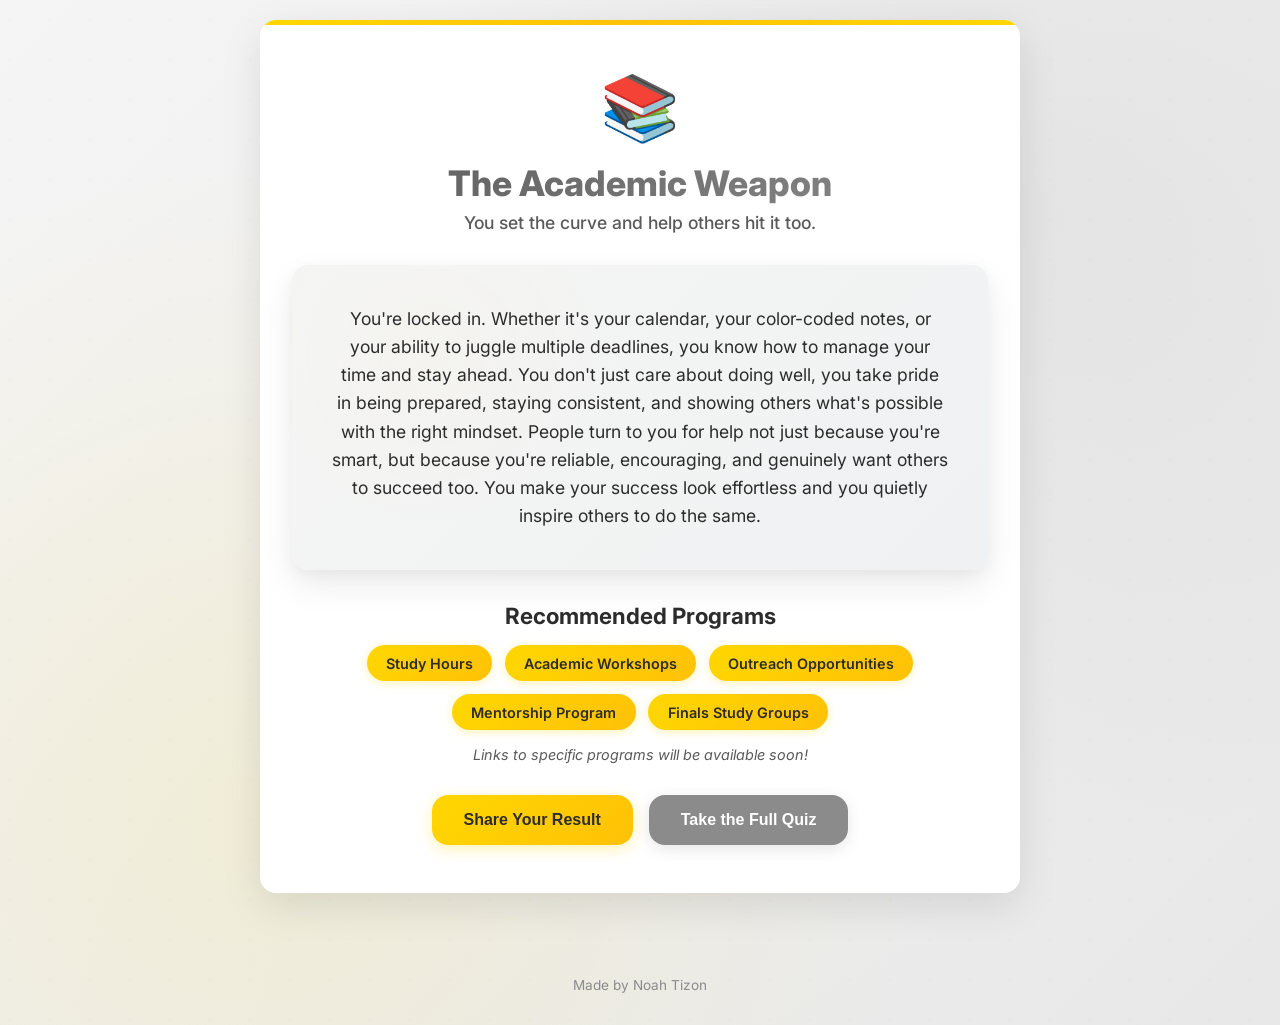
==== academic/index.html @ 6260db29 "subpages" ====
<!DOCTYPE html>
<html lang="en">
<head>
    <meta charset="UTF-8">
    <meta name="viewport" content="width=device-width, initial-scale=1.0">
    <title>The Academic Weapon - FUSION Personality Quiz</title>
    <link rel="icon" type="image/png" href="../fusion-logo.png">
    <link rel="stylesheet" href="../styles.css">
    <link href="https://fonts.googleapis.com/css2?family=Inter:wght@400;600;700;800&display=swap" rel="stylesheet">
</head>
<body>
    <div class="quiz-container">
        <!-- Results Screen (pre-loaded) -->
        <div id="results-screen" class="screen active">
            <div class="results-container">
                <div class="result-header">
                    <div class="result-icon" id="result-icon">📚</div>
                    <h1 id="result-title">The Academic Weapon</h1>
                    <p id="result-subtitle">You set the curve and help others hit it too.</p>
                </div>
                
                <div class="result-description">
                    <p id="result-description-text">You're locked in. Whether it's your calendar, your color-coded notes, or your ability to juggle multiple deadlines, you know how to manage your time and stay ahead. You don't just care about doing well, you take pride in being prepared, staying consistent, and showing others what's possible with the right mindset. People turn to you for help not just because you're smart, but because you're reliable, encouraging, and genuinely want others to succeed too. You make your success look effortless and you quietly inspire others to do the same.</p>
                </div>

                <div class="programs-section">
                    <h3>Recommended Programs</h3>
                    <div class="programs-list" id="programs-list">
                        <span class="program-tag">Study Hours</span>
                        <span class="program-tag">Academic Workshops</span>
                        <span class="program-tag">Outreach Opportunities</span>
                        <span class="program-tag">Mentorship Program</span>
                        <span class="program-tag">Finals Study Groups</span>
                    </div>
                    <p class="programs-note">Links to specific programs will be available soon!</p>
                </div>

                <div class="share-section">
                    <button class="share-btn" onclick="shareResult()">Share Your Result</button>
                    <button class="retake-btn" onclick="goToQuiz()">Take the Full Quiz</button>
                </div>
            </div>
        </div>
    </div>

    <div class="credit">Made by Noah Tizon</div>

    <script>
        // Auto-load the academic result
        window.addEventListener('DOMContentLoaded', function() {
            // Set the last result for sharing
            window.lastResult = {
                title: "The Academic Weapon",
                subtitle: "You set the curve and help others hit it too."
            };
        });

        function goToQuiz() {
            window.location.href = '../';
        }

        function shareResult() {
            if (navigator.share && window.lastResult) {
                navigator.share({
                    title: 'My FUSION Personality Quiz Result',
                    text: `I'm ${window.lastResult.title}!`,
                    url: window.location.href
                }).catch(console.error);
            } else {
                // Fallback: copy to clipboard
                const shareText = `I just took the FUSION Personality Quiz and I'm "${window.lastResult.title}!" \nTake the quiz: ${window.location.href.replace('/academic', '')}`;
                
                if (navigator.clipboard) {
                    navigator.clipboard.writeText(shareText).then(() => {
                        alert('Result copied to clipboard! Share it with your friends!');
                    }).catch(() => {
                        fallbackCopyToClipboard(shareText);
                    });
                } else {
                    fallbackCopyToClipboard(shareText);
                }
            }
        }

        function fallbackCopyToClipboard(text) {
            const textArea = document.createElement('textarea');
            textArea.value = text;
            textArea.style.position = 'fixed';
            textArea.style.left = '-999999px';
            textArea.style.top = '-999999px';
            document.body.appendChild(textArea);
            textArea.focus();
            textArea.select();
            
            try {
                document.execCommand('copy');
                alert('Result copied to clipboard! Share it with your friends!');
            } catch (err) {
                alert('Unable to copy to clipboard. Please manually copy your result to share!');
            }
            
            document.body.removeChild(textArea);
        }
    </script>
</body>
</html>
---- styles.css ----
/* Color Palette inspired by the FUSION logo */
:root {
    --primary-gray: #8B8B8B;
    --dark-gray: #5A5A5A;
    --light-gray: #F5F5F5;
    --fusion-yellow: #FFD700;
    --bright-yellow: #FFC107;
    --dark-yellow: #FF8F00;
    --text-dark: #2C2C2C;
    --text-light: #FFFFFF;
    --shadow-color: rgba(0, 0, 0, 0.1);
    --border-radius: 16px;
}

* {
    margin: 0;
    padding: 0;
    box-sizing: border-box;
}

body {
    font-family: 'Inter', sans-serif;
    background: 
        radial-gradient(circle at 20% 80%, rgba(255, 215, 0, 0.1) 0%, transparent 50%),
        radial-gradient(circle at 80% 20%, rgba(139, 139, 139, 0.1) 0%, transparent 50%),
        linear-gradient(135deg, var(--light-gray) 0%, #E8E8E8 100%);
    min-height: 100vh;
    color: var(--text-dark);
    position: relative;
    overflow-x: hidden;
}

body::before {
    content: '';
    position: fixed;
    top: -50%;
    left: -50%;
    width: 200%;
    height: 200%;
    background: 
        radial-gradient(circle, rgba(255, 215, 0, 0.04) 1px, transparent 1px),
        radial-gradient(circle at 25% 75%, rgba(139, 139, 139, 0.02) 2px, transparent 2px);
    background-size: 60px 60px, 40px 40px;
    animation: floatPattern 80s linear infinite;
    pointer-events: none;
    z-index: -1;
}

@keyframes floatPattern {
    0% { transform: translate(0, 0) rotate(0deg); }
    100% { transform: translate(-50px, -50px) rotate(360deg); }
}

.quiz-container {
    max-width: 800px;
    margin: 0 auto;
    padding: 20px;
    min-height: 100vh;
    display: flex;
    align-items: center;
    justify-content: center;
}

.screen {
    display: none;
    width: 100%;
    animation: fadeIn 0.5s ease-in-out;
}

.screen.active {
    display: block;
}

@keyframes fadeIn {
    from { opacity: 0; transform: translateY(20px); }
    to { opacity: 1; transform: translateY(0); }
}

/* Logo Design */
.logo-container {
    text-align: center;
    margin-bottom: 3rem;
}

.fusion-logo {
    width: 120px;
    height: 120px;
    margin: 0 auto;
    filter: drop-shadow(0 8px 20px rgba(0, 0, 0, 0.15));
    transition: transform 0.3s ease;
}

.fusion-logo:hover {
    transform: scale(1.05);
}

/* Start Screen */
h1 {
    font-size: 2.5rem;
    font-weight: 800;
    text-align: center;
    margin-bottom: 1rem;
    background: linear-gradient(135deg, var(--dark-gray), var(--primary-gray));
    -webkit-background-clip: text;
    -webkit-text-fill-color: transparent;
    background-clip: text;
}

.subtitle {
    font-size: 1.2rem;
    text-align: center;
    color: var(--dark-gray);
    margin-bottom: 3rem;
    font-weight: 400;
}

.archetype-preview {
    display: grid;
    grid-template-columns: repeat(6, 1fr);
    grid-template-rows: repeat(2, 1fr);
    gap: 1.5rem;
    margin-bottom: 3rem;
    max-width: 700px;
    margin-left: auto;
    margin-right: auto;
}

/* First row - 3 cards, each spanning 2 columns */
.archetype-preview .archetype-card:nth-child(1) {
    grid-row: 1;
    grid-column: 1 / 3;
}

.archetype-preview .archetype-card:nth-child(2) {
    grid-row: 1;
    grid-column: 3 / 5;
}

.archetype-preview .archetype-card:nth-child(3) {
    grid-row: 1;
    grid-column: 5 / 7;
}

/* Second row - 2 cards centered, each spanning 2 columns with 1 column gap on each side */
.archetype-preview .archetype-card:nth-child(4) {
    grid-row: 2;
    grid-column: 2 / 4;
}

.archetype-preview .archetype-card:nth-child(5) {
    grid-row: 2;
    grid-column: 4 / 6;
}

.archetype-card {
    background: linear-gradient(145deg, #ffffff, #f8f9fa);
    padding: 2rem 1.5rem;
    border-radius: var(--border-radius);
    text-align: center;
    box-shadow: 
        0 8px 25px var(--shadow-color),
        inset 0 1px 0 rgba(255, 255, 255, 0.6);
    transition: all 0.4s cubic-bezier(0.175, 0.885, 0.32, 1.275);
    border: 2px solid transparent;
    position: relative;
    overflow: hidden;
}

.archetype-card::before {
    content: '';
    position: absolute;
    top: 0;
    left: -100%;
    width: 100%;
    height: 100%;
    background: linear-gradient(90deg, transparent, rgba(255, 215, 0, 0.1), transparent);
    transition: left 0.6s ease;
}

.archetype-card:hover {
    transform: translateY(-8px) scale(1.02);
    box-shadow: 
        0 15px 35px rgba(0, 0, 0, 0.15),
        0 0 0 1px var(--fusion-yellow),
        inset 0 1px 0 rgba(255, 255, 255, 0.6);
    border-color: var(--fusion-yellow);
}

.archetype-card:hover::before {
    left: 100%;
}

.icon {
    font-size: 2rem;
    margin-bottom: 0.5rem;
    display: block;
}

.archetype-card span {
    font-weight: 600;
    font-size: 0.9rem;
    color: var(--text-dark);
}

.start-btn {
    display: block;
    width: 100%;
    max-width: 350px;
    margin: 0 auto;
    padding: 1.5rem 2.5rem;
    font-size: 1.3rem;
    font-weight: 700;
    background: linear-gradient(135deg, var(--fusion-yellow), var(--bright-yellow));
    color: var(--text-dark);
    border: none;
    border-radius: var(--border-radius);
    cursor: pointer;
    transition: all 0.4s cubic-bezier(0.175, 0.885, 0.32, 1.275);
    box-shadow: 
        0 8px 25px rgba(255, 193, 7, 0.4),
        inset 0 1px 0 rgba(255, 255, 255, 0.5);
    position: relative;
    overflow: hidden;
    text-transform: uppercase;
    letter-spacing: 1px;
}

.start-btn::before {
    content: '';
    position: absolute;
    top: 0;
    left: -100%;
    width: 100%;
    height: 100%;
    background: linear-gradient(90deg, transparent, rgba(255, 255, 255, 0.4), transparent);
    transition: left 0.6s ease;
}

.start-btn:hover {
    transform: translateY(-4px) scale(1.02);
    box-shadow: 
        0 12px 35px rgba(255, 193, 7, 0.5),
        inset 0 1px 0 rgba(255, 255, 255, 0.5);
    background: linear-gradient(135deg, var(--bright-yellow), var(--dark-yellow));
}

.start-btn:hover::before {
    left: 100%;
}

.start-btn:active {
    transform: translateY(-2px) scale(0.98);
}

/* Quiz Screen */
.progress-container {
    margin-bottom: 3rem;
}

.progress-bar {
    width: 100%;
    height: 8px;
    background: var(--light-gray);
    border-radius: 4px;
    overflow: hidden;
    margin-bottom: 1rem;
    box-shadow: inset 0 2px 4px var(--shadow-color);
}

.progress-fill {
    height: 100%;
    background: linear-gradient(90deg, var(--fusion-yellow), var(--bright-yellow));
    transition: width 0.5s ease;
    box-shadow: 0 0 10px rgba(255, 215, 0, 0.5);
}

.progress-text {
    display: block;
    text-align: center;
    font-weight: 600;
    color: var(--dark-gray);
}

.question-container {
    background: 
        radial-gradient(circle at 10% 20%, rgba(255, 215, 0, 0.03) 0%, transparent 20%),
        radial-gradient(circle at 90% 80%, rgba(139, 139, 139, 0.02) 0%, transparent 20%),
        linear-gradient(145deg, #ffffff, #f8f9fa);
    padding: 3.5rem 2.5rem;
    border-radius: var(--border-radius);
    box-shadow: 
        0 25px 60px rgba(0, 0, 0, 0.12),
        0 10px 30px rgba(0, 0, 0, 0.08),
        inset 0 1px 0 rgba(255, 255, 255, 0.8);
    position: relative;
    overflow: hidden;
    border: 1px solid rgba(255, 255, 255, 0.2);
}



.question-container::after {
    content: '';
    position: absolute;
    bottom: -10px;
    left: -10px;
    width: 80px;
    height: 80px;
    background: radial-gradient(circle, rgba(139, 139, 139, 0.05), transparent 70%);
    border-radius: 50%;
    animation: float 8s ease-in-out infinite reverse;
}

@keyframes float {
    0%, 100% { transform: translateY(0px) rotate(0deg); }
    50% { transform: translateY(-10px) rotate(5deg); }
}

#question-text {
    font-size: 1.5rem;
    font-weight: 700;
    margin-bottom: 2rem;
    line-height: 1.4;
    color: var(--text-dark);
}

.answers-container {
    display: flex;
    flex-direction: column;
    gap: 1rem;
}

.answer-btn {
    padding: 1.5rem 2rem;
    text-align: left;
    background: var(--light-gray);
    border: 2px solid transparent;
    border-radius: var(--border-radius);
    cursor: pointer;
    transition: all 0.4s cubic-bezier(0.175, 0.885, 0.32, 1.275);
    font-size: 1.05rem;
    font-weight: 500;
    color: var(--text-dark);
    position: relative;
    overflow: hidden;
    box-shadow: 
        0 4px 15px rgba(0, 0, 0, 0.05);
    display: flex;
    align-items: center;
    line-height: 1.4;
}

.answer-btn::before {
    content: '';
    position: absolute;
    top: 0;
    left: -100%;
    width: 100%;
    height: 100%;
    background: linear-gradient(90deg, transparent, rgba(255, 215, 0, 0.15), transparent);
    transition: left 0.6s ease;
}

.answer-btn::after {
    content: '→';
    position: absolute;
    right: 1.5rem;
    top: 50%;
    transform: translateY(-50%);
    opacity: 0;
    transition: all 0.3s ease;
    color: var(--fusion-yellow);
    font-weight: bold;
}

@media (hover: hover) and (pointer: fine) {
    .answer-btn:hover {
        background: #ffffff;
        border-color: var(--fusion-yellow);
        transform: translateX(8px) scale(1.01);
        box-shadow: 
            0 8px 25px rgba(0, 0, 0, 0.1);
    }

    .answer-btn:hover::before {
        left: 100%;
    }

    .answer-btn:hover::after {
        opacity: 1;
        transform: translateY(-50%) translateX(5px);
    }
}

/* Quiz Navigation */
.quiz-navigation {
    margin-top: 2rem;
    display: flex;
    justify-content: flex-start;
}

.back-btn {
    background: transparent;
    border: 2px solid var(--primary-gray);
    color: var(--primary-gray);
    padding: 12px 24px;
    border-radius: 25px;
    cursor: pointer;
    font-size: 16px;
    font-weight: 600;
    transition: all 0.3s ease;
    display: flex;
    align-items: center;
    gap: 8px;
    font-family: 'Inter', sans-serif;
}

@media (hover: hover) and (pointer: fine) {
    .back-btn:hover {
        background: var(--primary-gray);
        color: white;
        transform: translateY(-2px);
        box-shadow: 0 4px 15px rgba(139, 139, 139, 0.3);
    }
}

.back-btn:active {
    transform: translateY(0);
}

/* Results Screen */
.results-container {
    background: white;
    padding: 3rem 2rem;
    border-radius: var(--border-radius);
    box-shadow: 0 12px 40px var(--shadow-color);
    text-align: center;
    position: relative;
    overflow: hidden;
}

.results-container::before {
    content: '';
    position: absolute;
    top: 0;
    left: 0;
    right: 0;
    height: 5px;
    background: linear-gradient(90deg, var(--fusion-yellow), var(--bright-yellow), var(--fusion-yellow));
}

.result-header {
    margin-bottom: 2rem;
}

.result-icon {
    font-size: 4rem;
    margin-bottom: 1rem;
    display: inline-block;
    animation: bounce 2s infinite;
}

@keyframes bounce {
    0%, 20%, 50%, 80%, 100% { transform: translateY(0); }
    40% { transform: translateY(-10px); }
    60% { transform: translateY(-5px); }
}

#result-title {
    font-size: 2.2rem;
    margin-bottom: 0.5rem;
    color: var(--text-dark);
}

#result-subtitle {
    font-size: 1.1rem;
    color: var(--dark-gray);
    font-weight: 500;
}

.result-description {
    background: 
        radial-gradient(circle at 20% 30%, rgba(255, 215, 0, 0.02) 0%, transparent 30%),
        linear-gradient(135deg, var(--light-gray), #f0f1f2);
    padding: 2.5rem;
    border-radius: var(--border-radius);
    margin-bottom: 2rem;
    box-shadow: 
        0 15px 35px rgba(0, 0, 0, 0.08),
        0 5px 15px rgba(0, 0, 0, 0.04);
    position: relative;
}

#result-description-text {
    font-size: 1.1rem;
    line-height: 1.6;
    color: var(--text-dark);
}

.programs-section h3 {
    font-size: 1.4rem;
    margin-bottom: 1rem;
    color: var(--text-dark);
}

.programs-list {
    display: flex;
    flex-wrap: wrap;
    gap: 0.8rem;
    justify-content: center;
    margin-bottom: 1rem;
}

.program-tag {
    background: linear-gradient(135deg, var(--fusion-yellow), var(--bright-yellow));
    color: var(--text-dark);
    padding: 0.6rem 1.2rem;
    border-radius: 25px;
    font-weight: 600;
    font-size: 0.9rem;
    box-shadow: 0 2px 10px rgba(255, 215, 0, 0.3);
    transition: transform 0.3s ease;
}

.program-tag:hover {
    transform: scale(1.05);
}

.programs-note {
    font-size: 0.9rem;
    color: var(--dark-gray);
    font-style: italic;
    margin-bottom: 2rem;
}

.share-section {
    display: flex;
    gap: 1rem;
    justify-content: center;
    flex-wrap: wrap;
}

.share-btn, .retake-btn {
    padding: 1rem 2rem;
    border: none;
    border-radius: var(--border-radius);
    font-weight: 600;
    cursor: pointer;
    transition: all 0.3s ease;
    font-size: 1rem;
}

.share-btn {
    background: linear-gradient(135deg, var(--fusion-yellow), var(--bright-yellow));
    color: var(--text-dark);
    box-shadow: 0 4px 15px rgba(255, 215, 0, 0.3);
}

.share-btn:hover {
    transform: translateY(-2px);
    box-shadow: 0 6px 20px rgba(255, 215, 0, 0.4);
}

.retake-btn {
    background: var(--primary-gray);
    color: white;
    box-shadow: 0 4px 15px var(--shadow-color);
}

.retake-btn:hover {
    background: var(--dark-gray);
    transform: translateY(-2px);
}

/* Responsive Design */
@media (max-width: 768px) {
    .quiz-container {
        padding: 15px;
    }
    
    h1 {
        font-size: 2rem;
    }
    
    .subtitle {
        font-size: 1rem;
    }
    

    
    .fusion-logo {
        width: 100px;
        height: 100px;
    }
    
    .question-container {
        padding: 2rem 1.5rem;
    }
    
    #question-text {
        font-size: 1.3rem;
    }
    
    .answer-btn {
        padding: 1rem 1.2rem;
        font-size: 0.95rem;
    }
    
    .results-container {
        padding: 2rem 1.5rem;
    }
    
    #result-title {
        font-size: 1.8rem;
    }
    
    .share-section {
        flex-direction: column;
        align-items: center;
    }
    
    .share-btn, .retake-btn {
        width: 100%;
        max-width: 250px;
    }
}

@media (max-width: 480px) {
    
    .fusion-logo {
        width: 80px;
        height: 80px;
    }
    
    .result-icon {
        font-size: 3rem;
    }
    
    .answer-btn {
        padding: 1.2rem 1.5rem;
        font-size: 1rem;
    }
    
    .answer-btn::after {
        right: 1rem;
    }
}

/* Credit */
.credit {
    text-align: center;
    padding: 2rem 1rem;
    font-size: 0.85rem;
    color: var(--primary-gray);
    font-weight: 400;
    margin-top: 2rem;
}
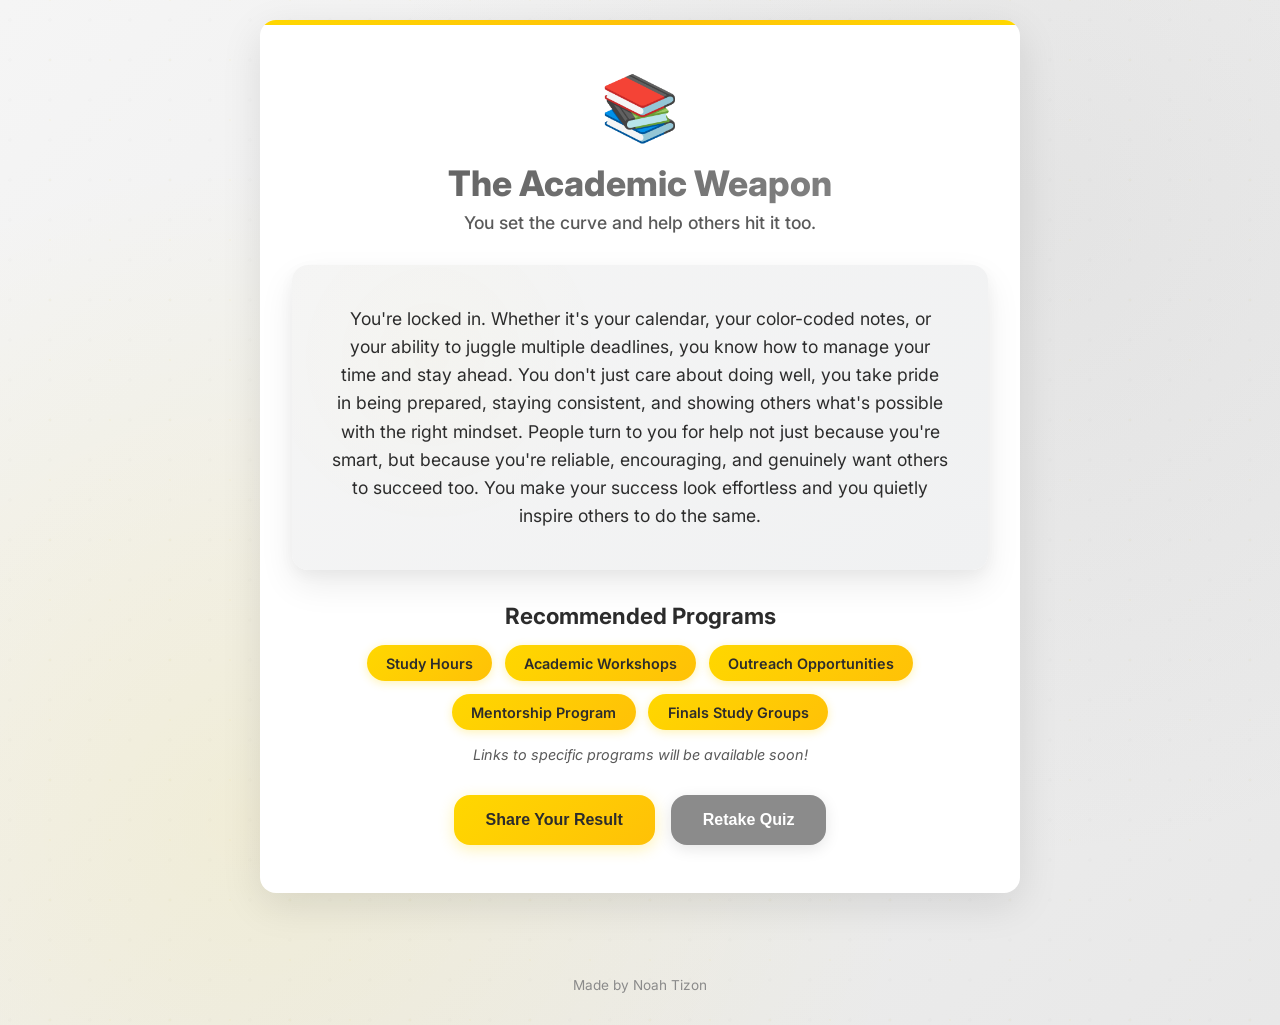
==== commit 44707bcc: "retake" ====
--- a/academic/index.html
+++ b/academic/index.html
@@ -37,7 +37,7 @@
 
                 <div class="share-section">
                     <button class="share-btn" onclick="shareResult()">Share Your Result</button>
-                    <button class="retake-btn" onclick="goToQuiz()">Take the Full Quiz</button>
+                    <button class="retake-btn" onclick="goToQuiz()">Retake Quiz</button>
                 </div>
             </div>
         </div>
